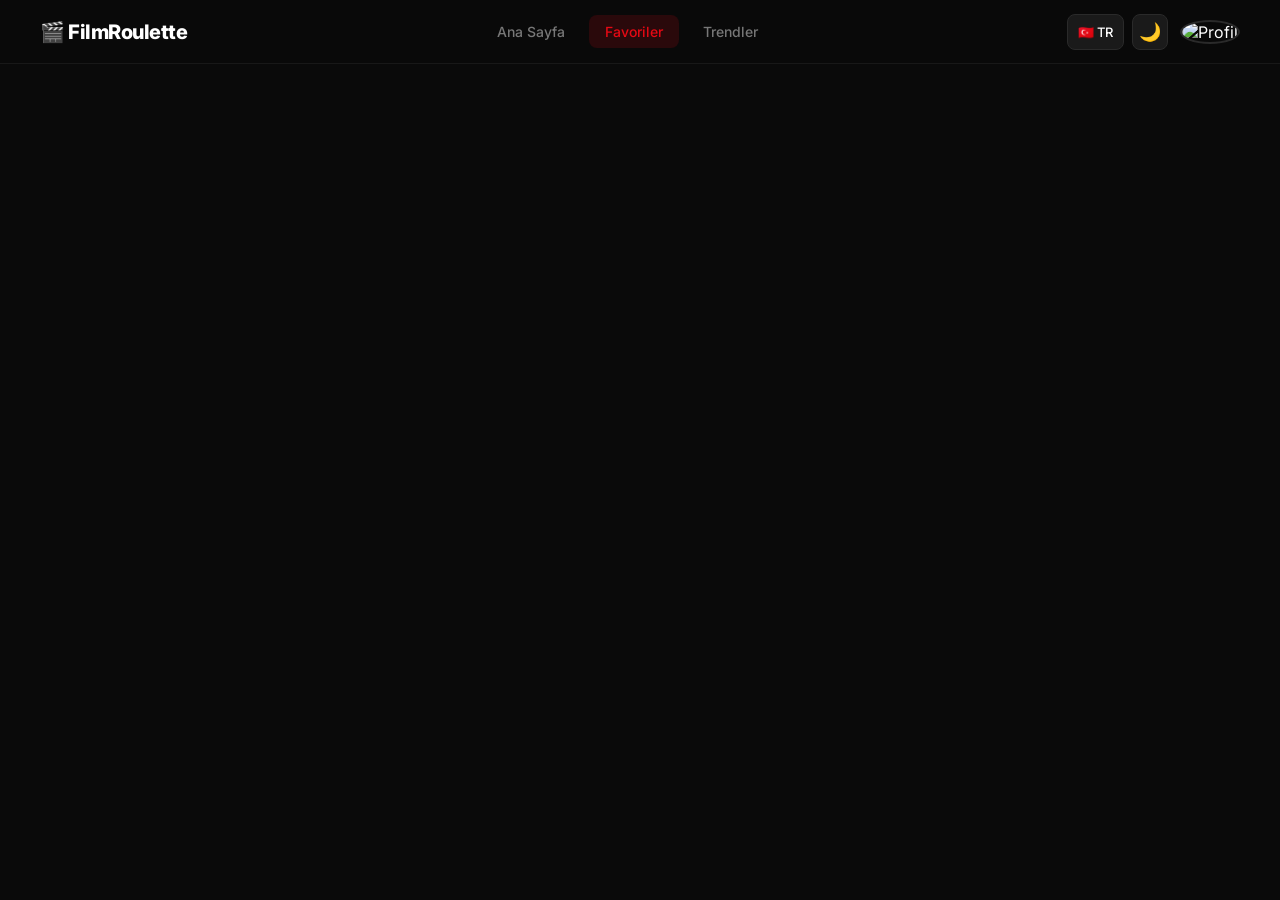
==== pages/favorites.html @ 0d6321b7 "first commit" ====
<!DOCTYPE html>
<html lang="tr">

<head>
    <meta charset="UTF-8">
    <meta name="viewport" content="width=device-width, initial-scale=1.0">

    <!-- SEO -->
    <title>Favori Filmlerim — FilmRoulette</title>
    <meta name="description" content="Favori filmlerinizi görüntüleyin, filtreleyin ve detayları keşfedin.">
    <meta name="robots" content="noindex, nofollow">

    <link rel="stylesheet" href="../css/style.css">
    <link rel="preconnect" href="https://fonts.googleapis.com">
    <link rel="preconnect" href="https://fonts.gstatic.com" crossorigin>
    <link href="https://fonts.googleapis.com/css2?family=Inter:wght@400;500;600;700;800&display=swap" rel="stylesheet">
</head>

<body>

    <!-- Navbar -->
    <nav class="navbar">
        <a href="../index.html" class="nav-logo">🎬 FilmRoulette</a>
        <div class="nav-links">
            <a href="../index.html" class="nav-link" data-i18n="navHome">Ana Sayfa</a>
            <a href="favorites.html" class="nav-link active" data-i18n="navFavorites">Favoriler</a>
            <a href="trends.html" class="nav-link" data-i18n="navTrends">Trendler</a>
        </div>
        <div class="nav-right">
            <select class="lang-select" id="langSelect" title="Dil Seçimi">
                <option value="tr">🇹🇷 TR</option>
                <option value="en">🇬🇧 EN</option>
                <option value="es">🇪🇸 ES</option>
                <option value="ru">🇷🇺 RU</option>
            </select>
            <button class="theme-toggle" id="themeToggle" title="Tema Değiştir">🌙</button>
            <div class="nav-profile" id="navProfile">
                <img id="profilePhoto" class="profile-photo" src="" alt="Profil">
                <div class="profile-dropdown" id="profileDropdown">
                    <div class="dropdown-header">
                        <img id="dropdownPhoto" class="dropdown-photo" src="" alt="">
                        <div>
                            <p id="dropdownName" class="dropdown-name"></p>
                            <p id="dropdownEmail" class="dropdown-email"></p>
                        </div>
                    </div>
                    <div class="dropdown-divider"></div>
                    <a href="profile.html" class="dropdown-item" id="profileBtn" data-i18n="navProfile">👤 Profilim</a>
                    <a href="favorites.html" class="dropdown-item" data-i18n="navMyFavorites">❤️ Favorilerim</a>
                    <div class="dropdown-divider"></div>
                    <a href="#" class="dropdown-item logout" id="logoutBtn" data-i18n="navLogout">🚪 Çıkış Yap</a>
                </div>
            </div>
        </div>
    </nav>

    <!-- İçerik -->
    <div id="mainContent" class="container" style="display:none;">
        <div class="page-header">
            <h1 data-i18n="favTitle">❤️ Favori Filmlerim</h1>
            <p class="page-desc" data-i18n="favDesc">Beğendiğin filmlerin burada listeleniyor.</p>
        </div>

        <!-- Filtreler -->
        <div class="fav-filters">
            <select id="sortFilter" class="filter-select">
                <option value="date-desc">En Yeni Eklenen</option>
                <option value="date-asc">En Eski Eklenen</option>
                <option value="title-asc">A-Z</option>
                <option value="title-desc">Z-A</option>
                <option value="rating-desc">En Yüksek Puan</option>
            </select>
            <select id="genreFilter" class="filter-select">
                <option value="all">Tüm Türler</option>
            </select>
        </div>

        <div id="favoritesContainer"></div>
    </div>

    <!-- Film Detay Modal -->
    <div id="movieModal" class="modal">
        <div class="modal-content">
            <span class="modal-close" id="modalClose">&times;</span>
            <div class="modal-body">
                <div class="modal-header">
                    <img id="modalPoster" src="" alt="Poster">
                    <div class="modal-info">
                        <h2 id="modalTitle"></h2>
                        <div class="modal-meta">
                            <span id="modalYear" class="tag"></span>
                            <span id="modalRuntime" class="tag"></span>
                            <span id="modalRating" class="tag">⭐ <span></span></span>
                        </div>
                        <p id="modalOverview"></p>
                        <div class="modal-genres" id="modalGenres"></div>
                    </div>
                </div>

                <div class="modal-section">
                    <h3>Oyuncular</h3>
                    <div id="modalCast" class="cast-list"></div>
                </div>

                <div class="modal-section" id="modalWatchSection" style="display:none;">
                    <h3>📺 İzleme Platformları</h3>
                    <div id="modalWatchProviders" class="watch-providers"></div>
                </div>

                <button id="modalRemoveFav" class="btn-remove">🗑️ Favorilerden Kaldır</button>
            </div>
        </div>
    </div>

    <script type="module">
        import { logOut, onUserChange, getFavorites } from '../js/firebase.js';
        import { getFirestore, doc, deleteDoc } from "https://www.gstatic.com/firebasejs/12.9.0/firebase-firestore.js";
        import { db } from '../js/firebase.js';
        import { t, applyTranslations } from '../js/i18n.js';

        const TMDB_API_KEY = '4e3a069664d69bf8ca8a2fbc1ba52568';
        const TMDB_BASE_URL = 'https://api.themoviedb.org/3';

        // ─── Tema Toggle ───
        const themeToggle = document.getElementById('themeToggle');
        const savedTheme = localStorage.getItem('filmroulette-theme') || 'dark';
        document.documentElement.setAttribute('data-theme', savedTheme);
        themeToggle.textContent = savedTheme === 'dark' ? '🌙' : '☀️';

        themeToggle.addEventListener('click', () => {
            const current = document.documentElement.getAttribute('data-theme');
            const next = current === 'dark' ? 'light' : 'dark';
            document.documentElement.setAttribute('data-theme', next);
            localStorage.setItem('filmroulette-theme', next);
            themeToggle.textContent = next === 'dark' ? '🌙' : '☀️';
        });

        // ─── Dil Seçici ───
        const langSelect = document.getElementById('langSelect');
        const savedLang = localStorage.getItem('filmroulette-lang') || 'tr';
        langSelect.value = savedLang;
        applyTranslations();

        langSelect.addEventListener('change', () => {
            localStorage.setItem('filmroulette-lang', langSelect.value);
            applyTranslations();
            if (currentUser) loadFavorites(currentUser.uid);
        });

        // ─── DOM ───
        const mainContent = document.getElementById('mainContent');
        const favoritesContainer = document.getElementById('favoritesContainer');
        const profilePhoto = document.getElementById('profilePhoto');
        const dropdownPhoto = document.getElementById('dropdownPhoto');
        const dropdownName = document.getElementById('dropdownName');
        const dropdownEmail = document.getElementById('dropdownEmail');
        const navProfile = document.getElementById('navProfile');
        const profileDropdown = document.getElementById('profileDropdown');
        const sortFilter = document.getElementById('sortFilter');
        const genreFilter = document.getElementById('genreFilter');
        const movieModal = document.getElementById('movieModal');
        const modalClose = document.getElementById('modalClose');

        const defaultAvatar = 'https://ui-avatars.com/api/?background=e50914&color=fff&bold=true&size=128&name=';

        let currentUser = null;
        let allFavorites = [];
        let currentMovie = null;

        // Profil dropdown
        navProfile.addEventListener('click', (e) => {
            e.stopPropagation();
            profileDropdown.classList.toggle('show');
        });
        document.addEventListener('click', () => {
            profileDropdown.classList.remove('show');
        });

        // Modal
        modalClose.addEventListener('click', () => {
            movieModal.style.display = 'none';
        });
        window.addEventListener('click', (e) => {
            if (e.target === movieModal) movieModal.style.display = 'none';
        });

        // Kullanıcı durumu
        onUserChange(async (user) => {
            currentUser = user;
            if (user) {
                mainContent.style.display = 'block';
                const displayName = user.displayName || user.email.split('@')[0];
                const photoURL = user.photoURL || defaultAvatar + encodeURIComponent(displayName);
                profilePhoto.src = photoURL;
                dropdownPhoto.src = photoURL;
                dropdownName.textContent = displayName;
                dropdownEmail.textContent = user.email;
                await loadFavorites(user.uid);
            } else {
                window.location.href = 'login.html';
            }
        });

        // Çıkış
        document.getElementById('logoutBtn').addEventListener('click', async (e) => {
            e.preventDefault();
            await logOut();
            window.location.href = 'login.html';
        });

        // Favorileri yükle
        async function loadFavorites(uid) {
            try {
                favoritesContainer.innerHTML = `<p style="color:var(--text-muted); text-align:center;">${t('favLoading')}</p>`;
                const favs = await getFavorites(uid);
                allFavorites = favs;

                if (favs.length === 0) {
                    favoritesContainer.innerHTML = `
            <div class="empty-state">
                <div class="empty-icon">🍿</div>
                <h2>${t('favEmpty')}</h2>
                <p>${t('favEmptyDesc')}</p>
                <p style="margin-top: 15px;"><a href="../index.html">${t('favGoRoulette')}</a></p>
            </div>
            `;
                    return;
                }

                // Türleri çıkar (filtreleme için)
                const allGenres = new Set();
                favs.forEach(movie => {
                    if (movie.genres) {
                        movie.genres.forEach(g => allGenres.add(JSON.stringify({ id: g.id, name: g.name })));
                    }
                });

                genreFilter.innerHTML = '<option value="all">Tüm Türler</option>';
                Array.from(allGenres).map(JSON.parse).forEach(genre => {
                    const option = document.createElement('option');
                    option.value = genre.id;
                    option.textContent = genre.name;
                    genreFilter.appendChild(option);
                });

                renderFavorites();
            } catch (error) {
                console.error("Favoriler yüklenirken hata oluştu:", error);
                favoritesContainer.innerHTML = `<p style="color:red; text-align:center;">Favoriler yüklenirken bir hata oluştu: ${error.message}</p>`;
            }
        }

        // Filtreleri uygula ve render et
        function renderFavorites() {
            let filtered = [...allFavorites];

            // Tür filtresi
            const selectedGenre = genreFilter.value;
            if (selectedGenre !== 'all') {
                filtered = filtered.filter(movie => {
                    return movie.genres && movie.genres.some(g => g.id == selectedGenre);
                });
            }

            // Sıralama
            const sortType = sortFilter.value;
            switch (sortType) {
                case 'date-desc':
                    filtered.sort((a, b) => {
                        const aSec = a.addedAt?.seconds || (a.addedAt && typeof a.addedAt.getTime === 'function' ? a.addedAt.getTime()/1000 : 0);
                        const bSec = b.addedAt?.seconds || (b.addedAt && typeof b.addedAt.getTime === 'function' ? b.addedAt.getTime()/1000 : 0);
                        return bSec - aSec;
                    });
                    break;
                case 'date-asc':
                    filtered.sort((a, b) => {
                        const aSec = a.addedAt?.seconds || (a.addedAt && typeof a.addedAt.getTime === 'function' ? a.addedAt.getTime()/1000 : 0);
                        const bSec = b.addedAt?.seconds || (b.addedAt && typeof b.addedAt.getTime === 'function' ? b.addedAt.getTime()/1000 : 0);
                        return aSec - bSec;
                    });
                    break;
                case 'title-asc':
                    filtered.sort((a, b) => a.title.localeCompare(b.title));
                    break;
                case 'title-desc':
                    filtered.sort((a, b) => b.title.localeCompare(a.title));
                    break;
                case 'rating-desc':
                    filtered.sort((a, b) => (b.rating || 0) - (a.rating || 0));
                    break;
            }

            favoritesContainer.innerHTML = '';
            const grid = document.createElement('div');
            grid.className = 'favorites-grid';

            filtered.forEach(movie => {
                const card = document.createElement('div');
                card.className = 'fav-card';
                card.innerHTML = `
          <img src="${movie.poster || 'https://via.placeholder.com/300x450?text=No+Poster'}" alt="${movie.title}">
          <div class="fav-card-info">
            <p class="fav-card-title">${movie.title}</p>
            <p class="fav-card-rating">⭐ ${movie.rating?.toFixed(1) || 'N/A'}</p>
          </div>
        `;

                card.addEventListener('click', () => openMovieModal(movie));
                grid.appendChild(card);
            });

            favoritesContainer.appendChild(grid);
        }

        // Film detay modal aç
        async function openMovieModal(movie) {
            currentMovie = movie;
            movieModal.style.display = 'flex';

            // TMDB'den güncel detayları çek
            try {
                const lang = localStorage.getItem('filmroulette-lang') || 'tr';
                const langMap = { 'tr': 'tr-TR', 'en': 'en-US', 'es': 'es-ES', 'ru': 'ru-RU' };
                const response = await fetch(
                    `${TMDB_BASE_URL}/movie/${movie.tmdbId}?api_key=${TMDB_API_KEY}&language=${langMap[lang] || 'tr-TR'}&append_to_response=credits,watch/providers`
                );
                const details = await response.json();

                document.getElementById('modalTitle').textContent = details.title;
                document.getElementById('modalYear').textContent = details.release_date ? details.release_date.split('-')[0] : 'N/A';
                document.getElementById('modalRuntime').textContent = details.runtime ? `${Math.floor(details.runtime / 60)}h ${details.runtime % 60}m` : 'N/A';
                document.getElementById('modalRating').querySelector('span').textContent = details.vote_average.toFixed(1);
                document.getElementById('modalOverview').textContent = details.overview || t('noDesc');
                document.getElementById('modalPoster').src = details.poster_path ? `https://image.tmdb.org/t/p/w500${details.poster_path}` : 'https://via.placeholder.com/300x450';

                // Türler
                const genresDiv = document.getElementById('modalGenres');
                genresDiv.innerHTML = '';
                if (details.genres) {
                    details.genres.forEach(genre => {
                        const badge = document.createElement('span');
                        badge.className = 'genre-badge';
                        badge.textContent = genre.name;
                        genresDiv.appendChild(badge);
                    });
                }

                // Oyuncular
                const castDiv = document.getElementById('modalCast');
                castDiv.innerHTML = '';
                if (details.credits && details.credits.cast) {
                    details.credits.cast.slice(0, 8).forEach(actor => {
                        const span = document.createElement('span');
                        span.className = 'cast-tag';
                        span.textContent = actor.name;
                        castDiv.appendChild(span);
                    });
                }

                // İzleme platformları
                const watchSection = document.getElementById('modalWatchSection');
                const watchProviders = document.getElementById('modalWatchProviders');
                watchProviders.innerHTML = '';

                if (details['watch/providers'] && details['watch/providers'].results) {
                    const countryMap = { 'tr': 'TR', 'en': 'US', 'es': 'ES', 'ru': 'RU' };
                    const country = countryMap[lang] || 'TR';
                    const providers = details['watch/providers'].results[country];

                    if (providers && (providers.flatrate || providers.rent || providers.buy)) {
                        watchSection.style.display = 'block';
                        const allProviders = [
                            ...(providers.flatrate || []),
                            ...(providers.rent || []),
                            ...(providers.buy || [])
                        ];

                        const seen = new Set();
                        allProviders.forEach(provider => {
                            if (!seen.has(provider.provider_id)) {
                                seen.add(provider.provider_id);
                                const badge = document.createElement('div');
                                badge.className = 'provider-badge';
                                badge.innerHTML = `
                  <img src="https://image.tmdb.org/t/p/w92${provider.logo_path}" alt="${provider.provider_name}">
                  <span>${provider.provider_name}</span>
                `;
                                watchProviders.appendChild(badge);
                            }
                        });
                    } else {
                        watchSection.style.display = 'none';
                    }
                } else {
                    watchSection.style.display = 'none';
                }

            } catch (err) {
                console.error('TMDB fetch error:', err);
            }
        }

        // Favorilerden kaldır (modal içinden)
        document.getElementById('modalRemoveFav').addEventListener('click', async () => {
            if (!currentUser || !currentMovie) return;
            if (confirm(t('favConfirm'))) {
                await deleteDoc(doc(db, "users", currentUser.uid, "favorites", currentMovie.id));
                movieModal.style.display = 'none';
                await loadFavorites(currentUser.uid);
            }
        });

        // Filtreleme eventleri
        sortFilter.addEventListener('change', renderFavorites);
        genreFilter.addEventListener('change', renderFavorites);
    </script>
</body>

</html>
---- css/style.css ----
@import url('https://fonts.googleapis.com/css2?family=Inter:wght@400;500;600;700;800&display=swap');

/* ═══════════════════════════════════════════ */
/*             TEMA DEĞİŞKENLERİ              */
/* ═══════════════════════════════════════════ */
:root {
  /* Dark tema (varsayılan) */
  --bg-primary: #0a0a0a;
  --bg-secondary: #141414;
  --bg-card: #141414;
  --bg-card-border: #1e1e1e;
  --bg-input: #1a1a1a;
  --bg-input-border: #2a2a2a;
  --bg-navbar: rgba(10, 10, 10, 0.85);
  --bg-navbar-border: rgba(255, 255, 255, 0.06);
  --bg-dropdown: #1a1a1a;
  --bg-dropdown-border: #2a2a2a;
  --bg-tag: rgba(255, 255, 255, 0.08);
  --bg-category: #1a1a1a;
  --bg-category-border: #2a2a2a;
  --bg-hover: #222;

  --text-primary: #fff;
  --text-secondary: #bbb;
  --text-muted: #777;
  --text-faint: #555;

  --accent: #e50914;
  --accent-dark: #b20710;

  --shadow: rgba(0, 0, 0, 0.5);
}

[data-theme="light"] {
  --bg-primary: #f5f5f5;
  --bg-secondary: #ffffff;
  --bg-card: #ffffff;
  --bg-card-border: #e0e0e0;
  --bg-input: #f0f0f0;
  --bg-input-border: #d0d0d0;
  --bg-navbar: rgba(255, 255, 255, 0.9);
  --bg-navbar-border: rgba(0, 0, 0, 0.08);
  --bg-dropdown: #ffffff;
  --bg-dropdown-border: #e0e0e0;
  --bg-tag: rgba(0, 0, 0, 0.06);
  --bg-category: #fff;
  --bg-category-border: #ddd;
  --bg-hover: #f0f0f0;

  --text-primary: #111;
  --text-secondary: #444;
  --text-muted: #666;
  --text-faint: #999;

  --accent: #e50914;
  --accent-dark: #b20710;

  --shadow: rgba(0, 0, 0, 0.1);
}

* {
  margin: 0;
  padding: 0;
  box-sizing: border-box;
}

body {
  font-family: 'Inter', sans-serif;
  background-color: var(--bg-primary);
  color: var(--text-primary);
  margin: 0;
  padding: 0;
  min-height: 100vh;
  transition: background-color 0.3s, color 0.3s;
}

/* ═══════════════════════════════════════════ */
/*                  NAVBAR                     */
/* ═══════════════════════════════════════════ */
.navbar {
  display: flex;
  align-items: center;
  justify-content: space-between;
  padding: 0 40px;
  height: 64px;
  background: var(--bg-navbar);
  backdrop-filter: blur(12px);
  border-bottom: 1px solid var(--bg-navbar-border);
  position: sticky;
  top: 0;
  z-index: 1000;
  transition: background 0.3s, border-color 0.3s;
}

.nav-logo {
  font-size: 20px;
  font-weight: 800;
  color: var(--text-primary);
  text-decoration: none;
  letter-spacing: -0.5px;
}

.nav-links {
  display: flex;
  gap: 8px;
}

.nav-link {
  color: var(--text-muted);
  text-decoration: none;
  font-size: 14px;
  font-weight: 500;
  padding: 8px 16px;
  border-radius: 8px;
  transition: all 0.2s;
}

.nav-link:hover {
  color: var(--text-primary);
  background: var(--bg-tag);
}

.nav-link.active {
  color: #fff;
  background: rgba(229, 9, 20, 0.15);
  color: #e50914;
}

/* Profile Dropdown */
.nav-profile {
  position: relative;
  cursor: pointer;
}

.profile-photo {
  width: 36px;
  height: 36px;
  border-radius: 50%;
  object-fit: cover;
  border: 2px solid var(--bg-input-border);
  transition: border-color 0.2s;
}

.profile-photo:hover {
  border-color: #e50914;
}

.profile-dropdown {
  position: absolute;
  top: 50px;
  right: 0;
  width: 280px;
  background: var(--bg-dropdown);
  border: 1px solid var(--bg-dropdown-border);
  border-radius: 12px;
  padding: 8px;
  box-shadow: 0 10px 40px rgba(0, 0, 0, 0.6);
  opacity: 0;
  visibility: hidden;
  transform: translateY(-10px);
  transition: all 0.2s ease;
}

.profile-dropdown.show {
  opacity: 1;
  visibility: visible;
  transform: translateY(0);
}

.dropdown-header {
  display: flex;
  align-items: center;
  gap: 12px;
  padding: 12px;
}

.dropdown-photo {
  width: 40px;
  height: 40px;
  border-radius: 50%;
  object-fit: cover;
}

.dropdown-name {
  font-size: 14px;
  font-weight: 600;
  color: var(--text-primary);
}

.dropdown-email {
  font-size: 12px;
  color: var(--text-muted);
  margin-top: 2px;
}

.dropdown-divider {
  height: 1px;
  background: var(--bg-input-border);
  margin: 4px 0;
}

.dropdown-item {
  display: block;
  padding: 10px 12px;
  color: var(--text-secondary);
  text-decoration: none;
  font-size: 13px;
  border-radius: 8px;
  transition: background 0.15s;
}

.dropdown-item:hover {
  background: var(--bg-hover);
  color: var(--text-primary);
}

.dropdown-item.logout {
  color: #e55;
}

.dropdown-item.logout:hover {
  background: rgba(229, 9, 20, 0.1);
}

/* ═══════════════════════════════════════════ */
/*              MAIN CONTENT                   */
/* ═══════════════════════════════════════════ */
.container {
  width: 100%;
  max-width: 1400px;
  margin: 0 auto;
  padding: 40px 20px;
}

.page-header-left {
  text-align: left;
  margin-bottom: 25px;
  padding-bottom: 20px;
  border-bottom: 1px solid var(--bg-card-border);
}

.page-header-left h1 {
  font-size: 24px;
  font-weight: 800;
  color: var(--text-primary);
  margin-bottom: 8px;
}

.page-desc {
  color: var(--text-muted);
  font-size: 13px;
  line-height: 1.5;
}

h2,
h3 {
  color: var(--accent);
  margin-top: 0;
}

/* ═══════════════════════════════════════════ */
/*              CATEGORIES                     */
/* ═══════════════════════════════════════════ */
.content-wrapper {
  display: flex;
  gap: 30px;
  margin-bottom: 30px;
}

/* Sol Panel: Kategori Listesi */
.category-panel {
  width: 240px;
  background: var(--bg-card);
  border: 1px solid var(--bg-card-border);
  border-radius: 16px;
  padding: 20px;
  flex-shrink: 0;
}

.category-panel-title {
  font-size: 16px;
  font-weight: 700;
  color: var(--text-primary);
  margin-bottom: 16px;
  display: flex;
  align-items: center;
  gap: 8px;
}

.category-count {
  font-size: 14px;
  color: var(--accent);
  font-weight: 600;
}

.category-list {
  display: flex;
  flex-direction: column;
  gap: 8px;
}

.category-item {
  display: flex;
  align-items: center;
  gap: 12px;
  padding: 10px 12px;
  border-radius: 8px;
  cursor: pointer;
  transition: background 0.2s;
  user-select: none;
}

.category-item:hover {
  background: var(--bg-hover);
}

.category-item input[type="checkbox"] {
  display: none;
}

.category-checkbox {
  width: 18px;
  height: 18px;
  border: 2px solid var(--bg-input-border);
  border-radius: 4px;
  position: relative;
  transition: all 0.2s;
  flex-shrink: 0;
}

.category-item input:checked+.category-checkbox {
  background: var(--accent);
  border-color: var(--accent);
}

.category-item input:checked+.category-checkbox::after {
  content: '✓';
  position: absolute;
  top: 50%;
  left: 50%;
  transform: translate(-50%, -50%);
  color: white;
  font-size: 12px;
  font-weight: bold;
}

.category-name {
  font-size: 14px;
  color: var(--text-secondary);
  font-weight: 500;
}

.category-item input:checked~.category-name {
  color: var(--text-primary);
  font-weight: 600;
}

/* Sağ Panel: Seçilen Kategoriler + Buton */
.main-panel {
  flex: 1;
  display: flex;
  flex-direction: column;
  gap: 20px;
  justify-content: flex-start;
  /* Align content to top */
}

/* Sağ Panel: Boş Alan */
.right-panel {
  width: 240px;
  flex-shrink: 0;
  /* Boş olduğu için görünür bir şey eklemedik */
}

.selected-categories {
  min-height: 60px;
  background: var(--bg-card);
  border: 1px solid var(--bg-card-border);
  border-radius: 12px;
  padding: 16px;
  display: flex;
  flex-wrap: wrap;
  gap: 10px;
  align-items: flex-start;
}

.selected-categories:empty::before {
  content: 'Kategori seçmeye başla...';
  color: var(--text-muted);
  font-size: 14px;
  font-style: italic;
  width: 100%;
  text-align: center;
  line-height: 28px;
}

.selected-badge {
  display: inline-flex;
  align-items: center;
  gap: 8px;
  background: linear-gradient(135deg, var(--accent), var(--accent-dark));
  color: white;
  padding: 6px 12px;
  border-radius: 20px;
  font-size: 13px;
  font-weight: 600;
  animation: badgeIn 0.2s ease;
}

.selected-badge-remove {
  background: rgba(255, 255, 255, 0.2);
  border-radius: 50%;
  width: 18px;
  height: 18px;
  display: flex;
  align-items: center;
  justify-content: center;
  cursor: pointer;
  transition: background 0.2s;
  font-size: 12px;
}

.selected-badge-remove:hover {
  background: rgba(255, 255, 255, 0.35);
}

@keyframes badgeIn {
  from {
    opacity: 0;
    transform: scale(0.8);
  }

  to {
    opacity: 1;
    transform: scale(1);
  }
}

/* Action Button */
#randomBtn {
  width: 100%;
  padding: 18px;
  font-size: 18px;
  background: linear-gradient(135deg, var(--accent), var(--accent-dark));
  border: none;
  color: white;
  cursor: pointer;
  border-radius: 12px;
  font-weight: 700;
  font-family: 'Inter', sans-serif;
  text-transform: uppercase;
  letter-spacing: 1px;
  transition: transform 0.2s, box-shadow 0.2s;
}

#randomBtn:hover {
  transform: translateY(-2px);
  box-shadow: 0 8px 25px rgba(229, 9, 20, 0.35);
}

#randomBtn:active {
  transform: translateY(1px);
}

/* Loading */
#loading {
  text-align: center;
  font-size: 20px;
  margin: 30px 0;
  color: var(--text-muted);
}

/* Movie Card */
.movie-card-container {
  width: 100%;
  min-height: 400px;
  background: var(--bg-card);
  border: 1px solid var(--bg-card-border);
  border-radius: 16px;
  position: relative;
  overflow: hidden;
  display: flex;
  align-items: flex-start;
  /* changed from center to flex-start to allow content to flow naturally */
  justify-content: center;
}

/* Empty State / Initial State for Container */
.movie-card-container:empty::before {
  content: '???';
  position: absolute;
  top: 50%;
  left: 50%;
  transform: translate(-50%, -50%);
  font-size: 80px;
  color: var(--bg-card-border);
  font-weight: 800;
}

#movie {
  width: 100%;
  padding: 30px;
  animation: fadeIn 0.5s ease-in;
}

.movie-header {
  display: flex;
  gap: 30px;
  align-items: flex-start;
}

#poster {
  width: 280px;
  border-radius: 12px;
  box-shadow: 0 8px 25px var(--shadow);
}

.movie-info {
  flex: 1;
  text-align: left;
}

.movie-info h2 {
  color: var(--text-primary);
  font-size: 24px;
  margin-bottom: 5px;
}

.meta-data {
  display: flex;
  gap: 12px;
  margin: 12px 0;
  flex-wrap: wrap;
}

.tag {
  background: var(--bg-tag);
  padding: 5px 12px;
  border-radius: 6px;
  font-size: 13px;
  display: flex;
  align-items: center;
  color: var(--text-secondary);
}

#overview {
  font-size: 14px;
  line-height: 1.7;
  color: var(--text-muted);
  margin-top: 10px;
}

.cast-section {
  margin-top: 20px;
}

.cast-section h3 {
  font-size: 14px;
  margin-bottom: 10px;
}

.cast-list {
  display: flex;
  flex-wrap: wrap;
  gap: 8px;
}

.cast-tag {
  background: var(--bg-input);
  color: var(--text-secondary);
  padding: 5px 12px;
  border-radius: 15px;
  font-size: 12px;
  border: 1px solid var(--bg-input-border);
}

#addFavoriteBtn {
  margin-top: 20px;
  padding: 12px 25px;
  font-size: 14px;
  font-weight: 600;
  background: linear-gradient(135deg, var(--accent), var(--accent-dark));
  color: #fff;
  width: auto;
  border: none;
  cursor: pointer;
  border-radius: 8px;
  font-family: 'Inter', sans-serif;
  transition: transform 0.2s, box-shadow 0.2s;
}

#addFavoriteBtn:hover {
  transform: translateY(-1px);
  box-shadow: 0 4px 15px rgba(229, 9, 20, 0.3);
}

/* ═══════════════════════════════════════════ */
/*             FAVORITES PAGE                  */
/* ═══════════════════════════════════════════ */
.favorites-grid {
  display: grid;
  grid-template-columns: repeat(auto-fill, minmax(160px, 1fr));
  gap: 20px;
  margin-top: 20px;
}

.fav-card {
  background: var(--bg-card);
  border: 1px solid var(--bg-card-border);
  border-radius: 12px;
  overflow: hidden;
  transition: transform 0.2s, box-shadow 0.2s;
  cursor: pointer;
}

.fav-card:hover {
  transform: translateY(-4px);
  box-shadow: 0 10px 30px rgba(0, 0, 0, 0.4);
}

.fav-card img {
  width: 100%;
  aspect-ratio: 2/3;
  object-fit: cover;
}

.fav-card-info {
  padding: 12px;
}

.fav-card-title {
  font-size: 13px;
  font-weight: 600;
  color: var(--text-primary);
  white-space: nowrap;
  overflow: hidden;
  text-overflow: ellipsis;
}

.fav-card-remove {
  display: block;
  margin-top: 8px;
  font-size: 11px;
  color: #e55;
  cursor: pointer;
  background: none;
  border: none;
  font-family: 'Inter', sans-serif;
  padding: 0;
}

.fav-card-remove:hover {
  color: #ff3333;
}

.empty-state {
  text-align: center;
  padding: 80px 20px;
  color: var(--text-faint);
}

.empty-state .empty-icon {
  font-size: 64px;
  margin-bottom: 20px;
}

.empty-state h2 {
  color: var(--text-muted);
  font-size: 22px;
  margin-bottom: 10px;
}

.empty-state p {
  font-size: 14px;
  color: var(--text-faint);
}

.empty-state a {
  color: var(--accent);
  text-decoration: none;
}

/* ═══════════════════════════════════════════ */
/*              ANIMATIONS                     */
/* ═══════════════════════════════════════════ */
@keyframes fadeIn {
  from {
    opacity: 0;
    transform: translateY(10px);
  }

  to {
    opacity: 1;
    transform: translateY(0);
  }
}

/* ═══════════════════════════════════════════ */
/*            THEME TOGGLE                     */
/* ═══════════════════════════════════════════ */
.theme-toggle {
  width: 36px;
  height: 36px;
  border: 1px solid var(--bg-input-border);
  border-radius: 8px;
  background: var(--bg-input);
  color: var(--text-primary);
  cursor: pointer;
  display: flex;
  align-items: center;
  justify-content: center;
  font-size: 18px;
  transition: all 0.2s;
  margin-right: 12px;
  flex-shrink: 0;
}

.theme-toggle:hover {
  background: var(--bg-hover);
  border-color: var(--accent);
  transform: scale(1.05);
}

.nav-right {
  display: flex;
  align-items: center;
}

/* ═══════════════════════════════════════════ */
/*            LANGUAGE SELECT                  */
/* ═══════════════════════════════════════════ */
.lang-select {
  height: 36px;
  padding: 0 10px;
  border: 1px solid var(--bg-input-border);
  border-radius: 8px;
  background: var(--bg-input);
  color: var(--text-primary);
  font-family: 'Inter', sans-serif;
  font-size: 13px;
  font-weight: 500;
  cursor: pointer;
  outline: none;
  margin-right: 8px;
  transition: all 0.2s;
  appearance: none;
  -webkit-appearance: none;
  padding-right: 8px;
}

.lang-select:hover {
  border-color: var(--accent);
}

.lang-select:focus {
  border-color: var(--accent);
  box-shadow: 0 0 0 2px rgba(229, 9, 20, 0.15);
}

.lang-select option {
  background: var(--bg-dropdown);
  color: var(--text-primary);
}

/* ═══════════════════════════════════════════ */
/*           WATCH PROVIDERS                   */
/* ═══════════════════════════════════════════ */
.watch-section {
  margin-top: 20px;
}

.watch-section h3 {
  font-size: 14px;
  margin-bottom: 12px;
}

.watch-providers {
  display: flex;
  flex-wrap: wrap;
  gap: 10px;
}

.provider-badge {
  display: flex;
  align-items: center;
  gap: 8px;
  background: var(--bg-input);
  border: 1px solid var(--bg-input-border);
  border-radius: 10px;
  padding: 6px 12px 6px 6px;
  transition: all 0.2s;
}

.provider-badge:hover {
  border-color: var(--accent);
  transform: translateY(-1px);
}

.provider-badge img {
  width: 32px;
  height: 32px;
  border-radius: 6px;
}

.provider-badge span {
  font-size: 12px;
  font-weight: 500;
  color: var(--text-secondary);
}

.watch-all-link {
  display: inline-block;
  margin-top: 12px;
  color: var(--accent);
  text-decoration: none;
  font-size: 13px;
  font-weight: 500;
  transition: opacity 0.2s;
}

.watch-all-link:hover {
  opacity: 0.8;
  text-decoration: underline;
}

/* ═══════════════════════════════════════════ */
/*              RESPONSIVE                     */
/* ═══════════════════════════════════════════ */
@media (max-width: 768px) {
  .navbar {
    padding: 0 16px;
  }

  .nav-links {
    display: none;
  }

  .content-wrapper {
    flex-direction: column;
    gap: 20px;
  }

  .category-panel {
    width: 100%;
  }

  .right-panel {
    display: none;
  }

  .movie-header {
    flex-direction: column;
    align-items: center;
    text-align: center;
  }

  .movie-info {
    text-align: center;
  }

  .meta-data {
    justify-content: center;
  }

  #poster {
    width: 200px;
  }

  .favorites-grid {
    grid-template-columns: repeat(auto-fill, minmax(130px, 1fr));
    gap: 12px;
  }

  .modal-content {
    width: 95%;
    max-width: none;
    max-height: 90vh;
    overflow-y: auto;
  }

  .modal-header {
    flex-direction: column;
    align-items: center;
    text-align: center;
  }

  #modalPoster {
    width: 200px;
  }

  .fav-filters {
    flex-direction: column;
  }
}

/* ═══════════════════════════════════════════ */
/*         FAVORITE FILTERS & CARDS            */
/* ═══════════════════════════════════════════ */
.fav-filters {
  display: flex;
  gap: 12px;
  margin-bottom: 24px;
}

.filter-select {
  padding: 10px 16px;
  border: 1px solid var(--bg-input-border);
  border-radius: 8px;
  background: var(--bg-input);
  color: var(--text-primary);
  font-family: 'Inter', sans-serif;
  font-size: 14px;
  cursor: pointer;
  outline: none;
  transition: border-color 0.2s;
}

.filter-select:hover,
.filter-select:focus {
  border-color: var(--accent);
}

.fav-card {
  cursor: pointer;
  transition: transform 0.3s, box-shadow 0.3s;
}

.fav-card:hover {
  transform: translateY(-5px);
  box-shadow: 0 8px 20px rgba(229, 9, 20, 0.2);
}

.fav-card-rating {
  font-size: 13px;
  color: var(--accent);
  margin-top: 4px;
}

/* ═══════════════════════════════════════════ */
/*              MOVIE DETAIL MODAL             */
/* ═══════════════════════════════════════════ */
.modal {
  display: none;
  position: fixed;
  z-index: 2000;
  left: 0;
  top: 0;
  width: 100%;
  height: 100%;
  overflow: auto;
  background-color: rgba(0, 0, 0, 0.85);
  backdrop-filter: blur(10px);
  align-items: center;
  justify-content: center;
  animation: fadeIn 0.3s;
}

@keyframes fadeIn {
  from {
    opacity: 0;
  }

  to {
    opacity: 1;
  }
}

.modal-content {
  background: var(--bg-card);
  border: 1px solid var(--bg-card-border);
  border-radius: 20px;
  max-width: 800px;
  width: 90%;
  max-height: 90vh;
  overflow-y: auto;
  position: relative;
  animation: slideUp 0.3s;
}

@keyframes slideUp {
  from {
    opacity: 0;
    transform: translateY(50px);
  }

  to {
    opacity: 1;
    transform: translateY(0);
  }
}

.modal-close {
  position: absolute;
  right: 20px;
  top: 20px;
  font-size: 32px;
  font-weight: bold;
  color: var(--text-muted);
  cursor: pointer;
  z-index: 10;
  width: 40px;
  height: 40px;
  display: flex;
  align-items: center;
  justify-content: center;
  border-radius: 50%;
  background: var(--bg-hover);
  transition: background 0.2s, transform 0.2s;
}

.modal-close:hover {
  background: var(--accent);
  color: white;
  transform: scale(1.1);
}

.modal-body {
  padding: 30px;
}

.modal-header {
  display: flex;
  gap: 24px;
  margin-bottom: 24px;
}

#modalPoster {
  width: 200px;
  height: auto;
  border-radius: 12px;
  flex-shrink: 0;
  box-shadow: 0 8px 20px rgba(0, 0, 0, 0.4);
}

.modal-info {
  flex: 1;
}

#modalTitle {
  font-size: 28px;
  font-weight: 800;
  color: var(--text-primary);
  margin-bottom: 12px;
  line-height: 1.2;
}

.modal-meta {
  display: flex;
  gap: 10px;
  flex-wrap: wrap;
  margin-bottom: 16px;
}

#modalOverview {
  font-size: 14px;
  line-height: 1.7;
  color: var(--text-muted);
  margin-top: 12px;
}

.modal-genres {
  display: flex;
  flex-wrap: wrap;
  gap: 8px;
  margin-top: 12px;
}

.genre-badge {
  background: var(--accent);
  color: white;
  padding: 4px 12px;
  border-radius: 12px;
  font-size: 12px;
  font-weight: 600;
}

.modal-section {
  margin-top: 24px;
  padding-top: 20px;
  border-top: 1px solid var(--bg-card-border);
}

.modal-section h3 {
  font-size: 16px;
  font-weight: 700;
  color: var(--text-primary);
  margin-bottom: 12px;
}

.btn-remove {
  width: 100%;
  padding: 14px;
  margin-top: 20px;
  background: linear-gradient(135deg, #dc2626, #991b1b);
  border: none;
  color: white;
  border-radius: 10px;
  font-size: 15px;
  font-weight: 600;
  cursor: pointer;
  transition: transform 0.2s, box-shadow 0.2s;
  font-family: 'Inter', sans-serif;
}

.btn-remove:hover {
  transform: translateY(-2px);
  box-shadow: 0 6px 20px rgba(220, 38, 38, 0.4);
}

.btn-remove:active {
  transform: translateY(0);
}

/* ═══════════════════════════════════════════ */
/*            MODERN RATING FILTER (2026)      */
/* ═══════════════════════════════════════════ */
.rating-filter-container {
  margin-top: 30px;
  padding-top: 20px;
  border-top: 1px solid var(--bg-card-border);
}

.rating-header-modern {
  display: flex;
  justify-content: space-between;
  align-items: center;
  margin-bottom: 15px;
}

.rating-title {
  font-size: 13px;
  font-weight: 600;
  color: var(--text-secondary);
  text-transform: uppercase;
  letter-spacing: 0.5px;
}

.rating-value-box {
  background: rgba(229, 9, 20, 0.1);
  border: 1px solid rgba(229, 9, 20, 0.3);
  padding: 4px 10px;
  border-radius: 8px;
  color: var(--accent);
  font-weight: 700;
  font-size: 14px;
  display: flex;
  align-items: center;
  gap: 4px;
  box-shadow: 0 0 10px rgba(229, 9, 20, 0.15);
  transition: all 0.2s;
}

.rating-star {
  font-size: 12px;
  margin-bottom: 1px;
}

.slider-wrapper {
  position: relative;
  height: 30px;
  display: flex;
  align-items: center;
}

/* Webkit Slider styling */
.modern-slider {
  -webkit-appearance: none;
  appearance: none;
  width: 100%;
  height: 6px;
  background: transparent;
  outline: none;
  cursor: pointer;
  position: relative;
  z-index: 2;
  margin: 0;
}

/* Slider Track */
.modern-slider::-webkit-slider-runnable-track {
  width: 100%;
  height: 6px;
  background: var(--bg-card-border);
  border-radius: 3px;
  cursor: pointer;
}

/* Slider Thumb */
.modern-slider::-webkit-slider-thumb {
  -webkit-appearance: none;
  height: 20px;
  width: 20px;
  border-radius: 50%;
  background: var(--bg-card);
  border: 2px solid var(--accent);
  margin-top: -7px;
  /* vertical center alignment */
  box-shadow: 0 0 10px rgba(229, 9, 20, 0.5);
  cursor: pointer;
  transition: transform 0.2s, background 0.2s, box-shadow 0.2s;
}

.modern-slider:hover::-webkit-slider-thumb {
  background: var(--accent);
  transform: scale(1.1);
  box-shadow: 0 0 15px rgba(229, 9, 20, 0.8);
}

/* Firefox styling */
.modern-slider::-moz-range-track {
  width: 100%;
  height: 6px;
  background: var(--bg-card-border);
  border-radius: 3px;
  cursor: pointer;
}

.modern-slider::-moz-range-thumb {
  height: 20px;
  width: 20px;
  border-radius: 50%;
  background: var(--bg-card);
  border: 2px solid var(--accent);
  box-shadow: 0 0 10px rgba(229, 9, 20, 0.5);
  cursor: pointer;
  transition: transform 0.2s, background 0.2s, box-shadow 0.2s;
}

.rating-scale {
  display: flex;
  justify-content: space-between;
  font-size: 11px;
  color: var(--text-faint);
  margin-top: 4px;
  font-weight: 500;
  padding: 0 2px;
}

/* ═══════════════════════════════════════════ */
/*            FILTER GROUPS                    */
/* ═══════════════════════════════════════════ */
.filter-group {
  margin-bottom: 20px;
}

.filter-label {
  display: block;
  font-size: 13px;
  font-weight: 600;
  color: var(--text-secondary);
  margin-bottom: 8px;
  text-transform: uppercase;
  letter-spacing: 0.5px;
}

.modern-select {
  width: 100%;
  padding: 10px 12px;
  background: var(--bg-input);
  border: 1px solid var(--bg-input-border);
  color: var(--text-primary);
  border-radius: 8px;
  font-family: 'Inter', sans-serif;
  font-size: 14px;
  cursor: pointer;
  transition: all 0.2s;
  outline: none;
}

.modern-select:hover,
.modern-select:focus {
  border-color: var(--accent);
  box-shadow: 0 0 0 2px rgba(229, 9, 20, 0.15);
}

/* ═══════════════════════════════════════════ */
/*            MOVIE ACTIONS                    */
/* ═══════════════════════════════════════════ */
.movie-actions {
  display: flex;
  flex-wrap: wrap;
  gap: 10px;
  margin: 20px 0;
}

.action-btn {
  background: var(--bg-input);
  border: 1px solid var(--bg-input-border);
  color: var(--text-primary);
  padding: 8px 16px;
  border-radius: 8px;
  cursor: pointer;
  font-size: 13px;
  font-weight: 600;
  display: flex;
  align-items: center;
  gap: 6px;
  transition: all 0.2s;
  font-family: 'Inter', sans-serif;
}

.action-btn:hover {
  background: var(--bg-hover);
  border-color: var(--text-muted);
  transform: translateY(-2px);
}

.action-btn.fav-btn {
  background: rgba(229, 9, 20, 0.1);
  border-color: rgba(229, 9, 20, 0.3);
  color: var(--accent);
}

.action-btn.fav-btn:hover {
  background: var(--accent);
  color: white;
}

/* ═══════════════════════════════════════════ */
/*            SHORTCUT HINT                    */
/* ═══════════════════════════════════════════ */
.shortcut-hint {
  text-align: center;
  color: var(--text-faint);
  font-size: 12px;
  margin-top: 12px;
}

kbd {
  background: var(--bg-card);
  border: 1px solid var(--bg-card-border);
  border-radius: 4px;
  padding: 2px 6px;
  font-family: monospace;
  font-size: 11px;
  box-shadow: 0 2px 0 var(--bg-card-border);
}

/* ═══════════════════════════════════════════ */
/*            HISTORY PANEL                    */
/* ═══════════════════════════════════════════ */
.history-panel {
  background: var(--bg-card);
  border: 1px solid var(--bg-card-border);
  border-radius: 16px;
  padding: 20px;
  height: 100%;
  max-height: 600px;
  overflow-y: auto;
}

.panel-title {
  font-size: 16px;
  font-weight: 700;
  color: var(--text-primary);
  margin-bottom: 16px;
  padding-bottom: 12px;
  border-bottom: 1px solid var(--bg-card-border);
}

.history-list {
  display: flex;
  flex-direction: column;
  gap: 12px;
}

.empty-history {
  color: var(--text-faint);
  font-size: 13px;
  font-style: italic;
  text-align: center;
  padding: 20px 0;
}

.history-item {
  display: flex;
  gap: 10px;
  padding: 8px;
  background: var(--bg-input);
  border-radius: 8px;
  cursor: pointer;
  transition: all 0.2s;
  border: 1px solid transparent;
}

.history-item:hover {
  border-color: var(--accent);
  background: var(--bg-hover);
}

.history-poster {
  width: 40px;
  height: 60px;
  object-fit: cover;
  border-radius: 4px;
}

.history-info {
  flex: 1;
  overflow: hidden;
}

.history-title {
  font-size: 13px;
  font-weight: 600;
  color: var(--text-primary);
  white-space: nowrap;
  overflow: hidden;
  text-overflow: ellipsis;
  margin-bottom: 4px;
}

.history-year {
  font-size: 11px;
  color: var(--text-muted);
}
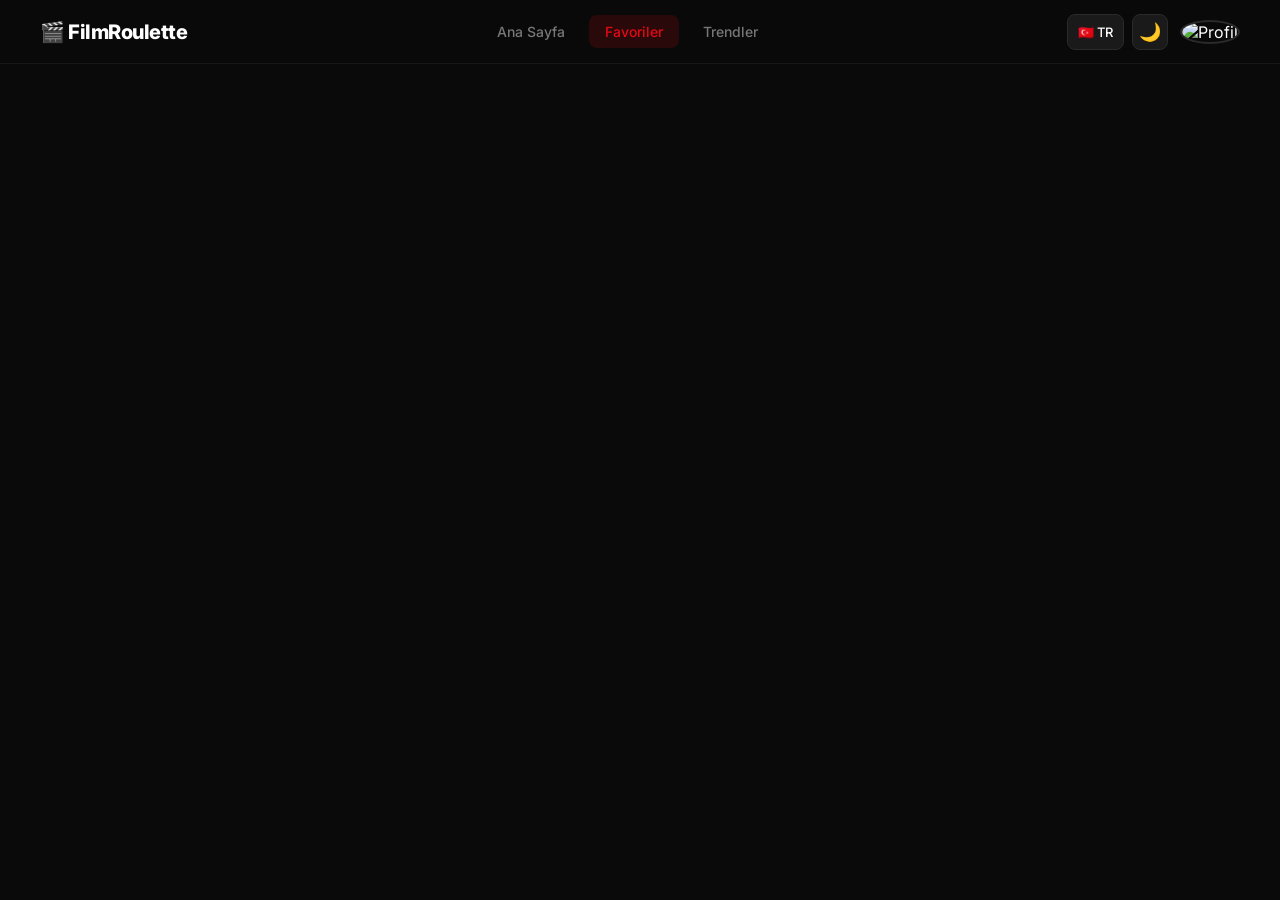
==== commit 93da0101: "feat: complete multi-language support, firebase password reset, persistent history, and login page u" ====
--- a/pages/favorites.html
+++ b/pages/favorites.html
@@ -6,7 +6,7 @@
     <meta name="viewport" content="width=device-width, initial-scale=1.0">
 
     <!-- SEO -->
-    <title>Favori Filmlerim — FilmRoulette</title>
+    <title data-i18n="favTitleTag">Favori Filmlerim — FilmRoulette</title>
     <meta name="description" content="Favori filmlerinizi görüntüleyin, filtreleyin ve detayları keşfedin.">
     <meta name="robots" content="noindex, nofollow">
 
@@ -64,14 +64,14 @@
         <!-- Filtreler -->
         <div class="fav-filters">
             <select id="sortFilter" class="filter-select">
-                <option value="date-desc">En Yeni Eklenen</option>
-                <option value="date-asc">En Eski Eklenen</option>
-                <option value="title-asc">A-Z</option>
-                <option value="title-desc">Z-A</option>
-                <option value="rating-desc">En Yüksek Puan</option>
+                <option value="date-desc" data-i18n="favSortNewest">En Yeni Eklenen</option>
+                <option value="date-asc" data-i18n="favSortOldest">En Eski Eklenen</option>
+                <option value="title-asc" data-i18n="favSortAZ">A-Z</option>
+                <option value="title-desc" data-i18n="favSortZA">Z-A</option>
+                <option value="rating-desc" data-i18n="favSortRating">En Yüksek Puan</option>
             </select>
             <select id="genreFilter" class="filter-select">
-                <option value="all">Tüm Türler</option>
+                <option value="all" data-i18n="favAllGenres">Tüm Türler</option>
             </select>
         </div>
 
@@ -98,16 +98,16 @@
                 </div>
 
                 <div class="modal-section">
-                    <h3>Oyuncular</h3>
+                    <h3 data-i18n="favActors">Oyuncular</h3>
                     <div id="modalCast" class="cast-list"></div>
                 </div>
 
                 <div class="modal-section" id="modalWatchSection" style="display:none;">
-                    <h3>📺 İzleme Platformları</h3>
+                    <h3 data-i18n="watchTitle">📺 İzleme Platformları</h3>
                     <div id="modalWatchProviders" class="watch-providers"></div>
                 </div>
 
-                <button id="modalRemoveFav" class="btn-remove">🗑️ Favorilerden Kaldır</button>
+                <button id="modalRemoveFav" class="btn-remove" data-i18n="favRemove">🗑️ Favorilerden Kaldır</button>
             </div>
         </div>
     </div>
@@ -140,10 +140,12 @@
         const savedLang = localStorage.getItem('filmroulette-lang') || 'tr';
         langSelect.value = savedLang;
         applyTranslations();
+        document.title = t('favTitleTag') || 'Favori Filmlerim — FilmRoulette';
 
         langSelect.addEventListener('change', () => {
             localStorage.setItem('filmroulette-lang', langSelect.value);
             applyTranslations();
+            document.title = t('favTitleTag') || 'Favori Filmlerim — FilmRoulette';
             if (currentUser) loadFavorites(currentUser.uid);
         });
 
@@ -235,7 +237,7 @@
                     }
                 });
 
-                genreFilter.innerHTML = '<option value="all">Tüm Türler</option>';
+                genreFilter.innerHTML = `<option value="all">${t('favAllGenres') || 'Tüm Türler'}</option>`;
                 Array.from(allGenres).map(JSON.parse).forEach(genre => {
                     const option = document.createElement('option');
                     option.value = genre.id;
@@ -246,7 +248,7 @@
                 renderFavorites();
             } catch (error) {
                 console.error("Favoriler yüklenirken hata oluştu:", error);
-                favoritesContainer.innerHTML = `<p style="color:red; text-align:center;">Favoriler yüklenirken bir hata oluştu: ${error.message}</p>`;
+                favoritesContainer.innerHTML = `<p style="color:red; text-align:center;">${t('favLoadError') || 'Favoriler yüklenirken bir hata oluştu'}: ${error.message}</p>`;
             }
         }
 
